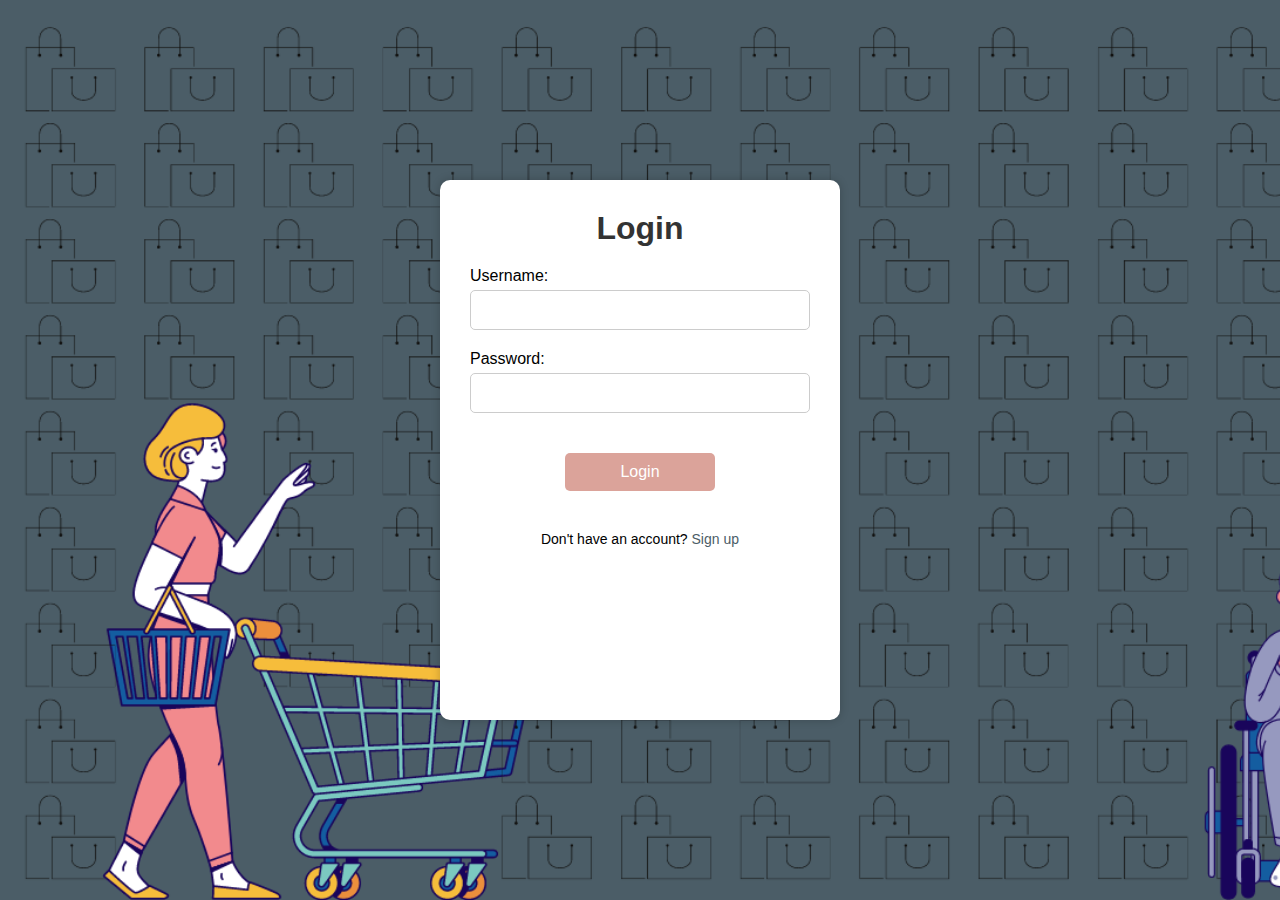
==== frontend/login.html @ fef13a8b "bckgimg for signup and login and some css fixes" ====
<!DOCTYPE html>
<html lang="en">
    <head>
        <meta charset="UTF-8">
        <meta http-equiv="X-UA-Compatible" content="IE=edge">
        <meta name="viewport" content="width=device-width, initial-scale=1.0">
        <title>Login - SWAP SHOP</title>
    </head>
    <body>
        <div class="bgimg">
        <div class="login-container">
            <div class="login-box">
                <h1>Login</h1>
                <form action="login_process.php" method="POST">
                    <div class="form-input">
                        <label for="username">Username:</label>
                        <input type="text" id="username" name="username" required>
                        
                    </div>
    
                    <div class="form-input">
                        <label for="password">Password:</label>
                        <input type="password" id="password" name="password" required>
                    </div>
                    
                    <button type="submit">Login</button>
                </form>
                <p class="register-link">Don't have an account? <a href="signup.html">Sign up</a></p>
            </div>
        </div>
        </div>
    <style>
* {
    margin: 0;
    padding: 0;
    box-sizing: border-box;
}

body {
    background-color: #4B5D67;
    font-family: Arial, sans-serif;
}
.bgimg{
    background-image: url(./Images/canva\ doodle.png);
    background-repeat: no-repeat;
    background-size: cover;
}

/* Style the login container */
.login-container {
    display: flex;
    justify-content: center;
    align-items: center;
    height: 100vh;
}

/* Style the login box */
.login-box {
    background-color: #fff;
    border-radius: 10px;
    box-shadow: 0px 0px 10px rgba(0, 0, 0, 0.2);
    padding: 30px;
    text-align: center;
    max-width: 400px;
    width: 80%;
    height: 60%;
}
.login-box:hover{
    box-shadow:10px 10px 10px rgba(158, 155, 155, 0.2);
}

.login-box h1 {
    color: #333;
    margin-bottom: 20px;
}

/* Style the form input elements */
.form-input {
    margin-bottom: 20px;
    text-align: left;
}

.form-input label {
    display: block;
    font-size: 16px;
    margin-bottom: 5px;
}

.form-input input {
    width: 100%;
    padding: 10px;
    border: 1px solid #ccc;
    border-radius: 5px;
    font-size: 16px;
    transition: border-color 0.3s ease;
}

.form-input input:focus {
    border-color: #DBA39A;
}

/* Style the login button */
button {
    background-color:#DBA39A;
    color: #fff;
    border: none;
    border-radius: 5px;
    padding: 10px 20px;
    font-size: 16px;
    width: 150px;
    margin: 20px;
    cursor: pointer;
    transition: background-color 0.3s ease;
}

button:hover {
    background-color: #4B5D67;
}

/* Style the register link */
.register-link {
    margin-top: 20px;
    font-size: 14px;
}

.register-link a {
    color: #4B5D67;
    text-decoration: none;
}

.register-link a:hover {
    text-decoration: underline;
}
</style>

    </body>

</html>
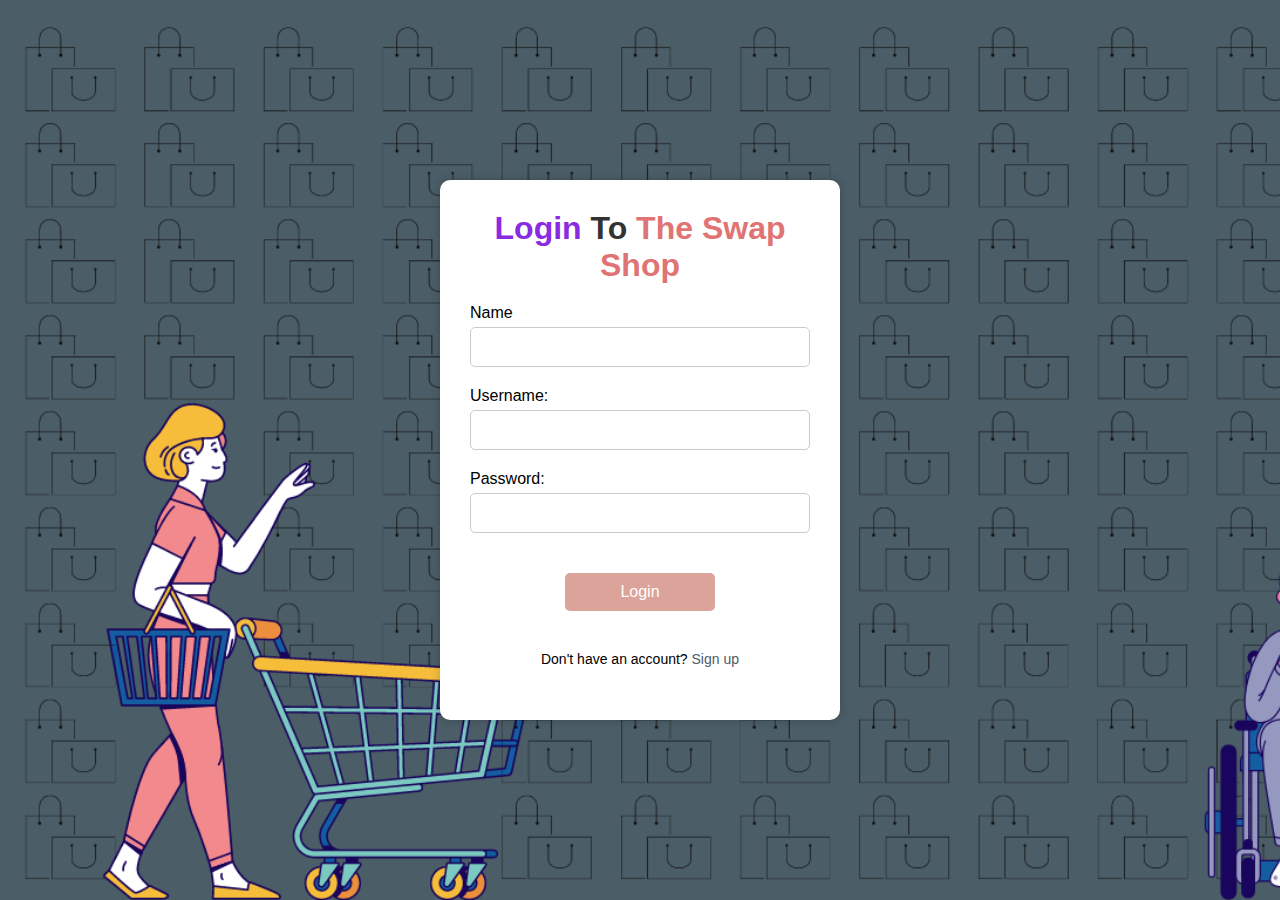
==== commit 8daae1bc: "..." ====
--- a/frontend/login.html
+++ b/frontend/login.html
@@ -10,8 +10,12 @@
         <div class="bgimg">
         <div class="login-container">
             <div class="login-box">
-                <h1>Login</h1>
+                <h1><span style="color:blueviolet">Login</span> To <span style="color:rgb(224, 115, 115)">The Swap Shop</span></h1>
                 <form action="login_process.php" method="POST">
+                    <div class="form-input">
+                        <label for="username">Name</label>
+                        <input type="text" id="username" name="username" required>
+                    </div>
                     <div class="form-input">
                         <label for="username">Username:</label>
                         <input type="text" id="username" name="username" required>
